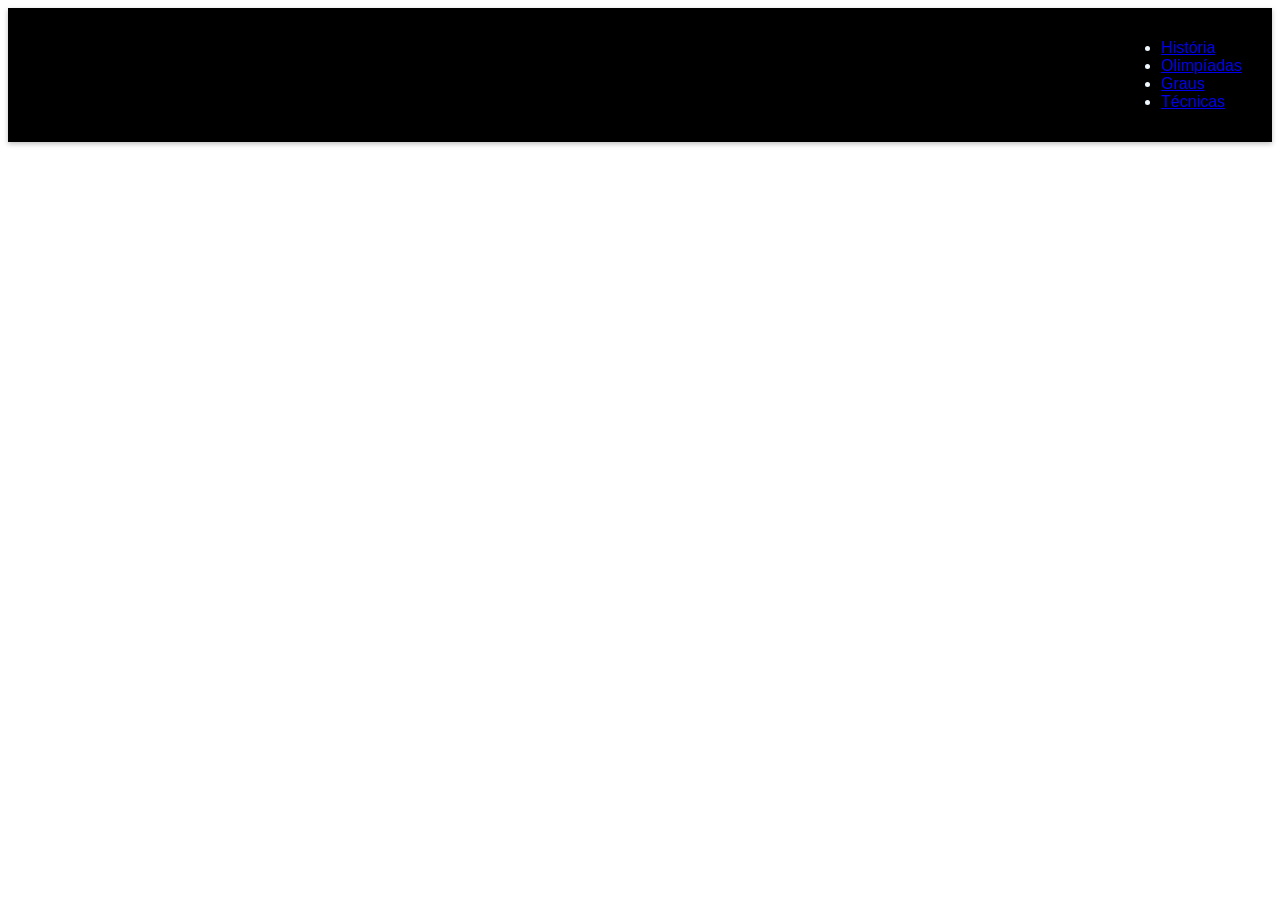
==== content/index.html @ c4f59092 "Add files via upload" ====
<!DOCTYPE html>
<html lang="en">

<head>
    <meta charset="UTF-8">
    <meta name="viewport" content="width=device-width, initial-scale=1.0">
    <title>Dia Mundial do Karate </title>
    <link rel="stylesheet" href="/styles/style.css">
    <link rel="icon" href="img/person-standing.svg">


 
</head>

<body>

 
   <section class="header">
        <div class="itens">
            <ul>
        <li><a href="/content/historia.html"> História</a></li>
        <li> <a href="/content/olimpiadas.html">Olimpíadas</a></li>
        <li><a href="/content/graus.html">Graus</a></li>
        <li><a href="/content/tecnicas.html">Técnicas</a></li>
            </ul>
    
         </div>

    </section>







 
</body>

</html>
---- styles/style.css ----
.body{
    margin-top: 0;



}



.header{
    display: flex;
    justify-content: right;
    padding: 15px 30px;
    background-color: black;
    box-shadow: 0 2px 5px rgba(0, 0, 0, 0.25);
    
}

.itens{
    
display: inline;
font-family: 'Lucida Sans', 'Lucida Sans Regular', 'Lucida Grande', 'Lucida Sans Unicode', Geneva, Verdana, sans-serif;
color: aliceblue;

}
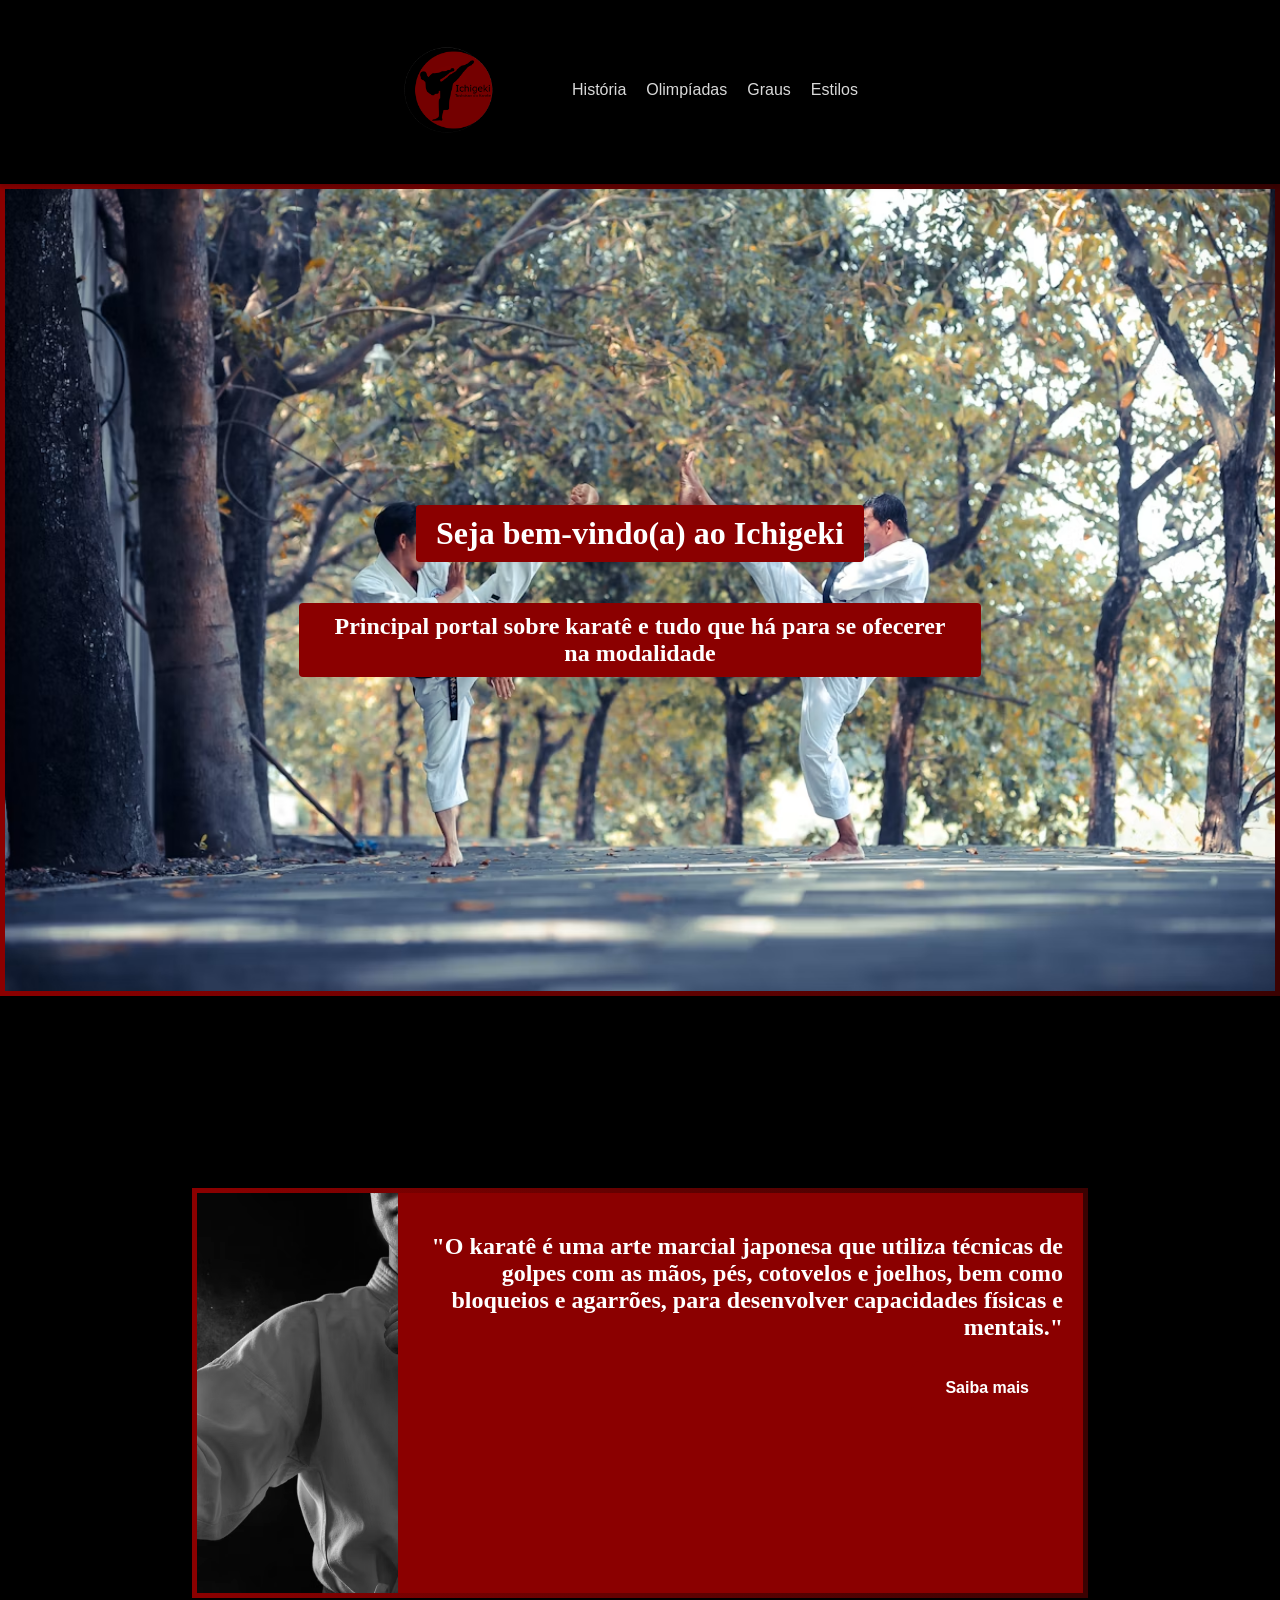
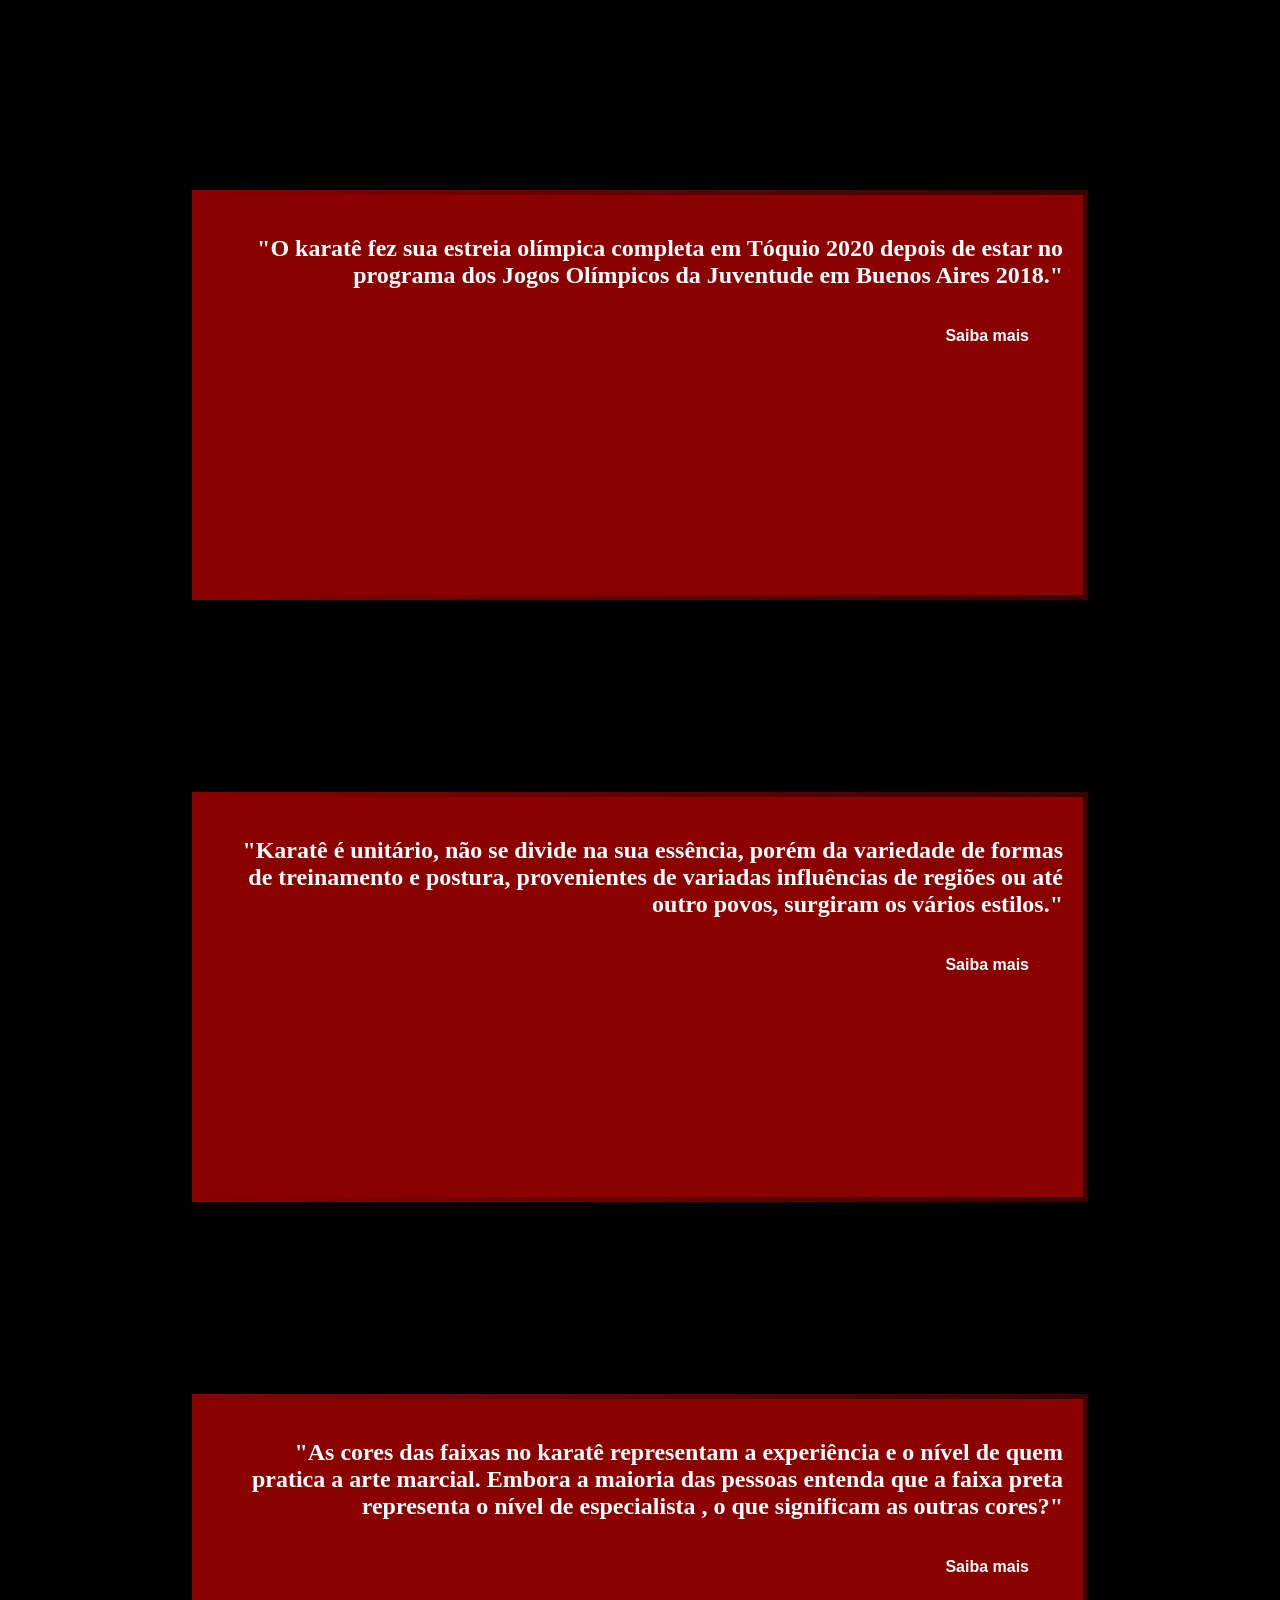
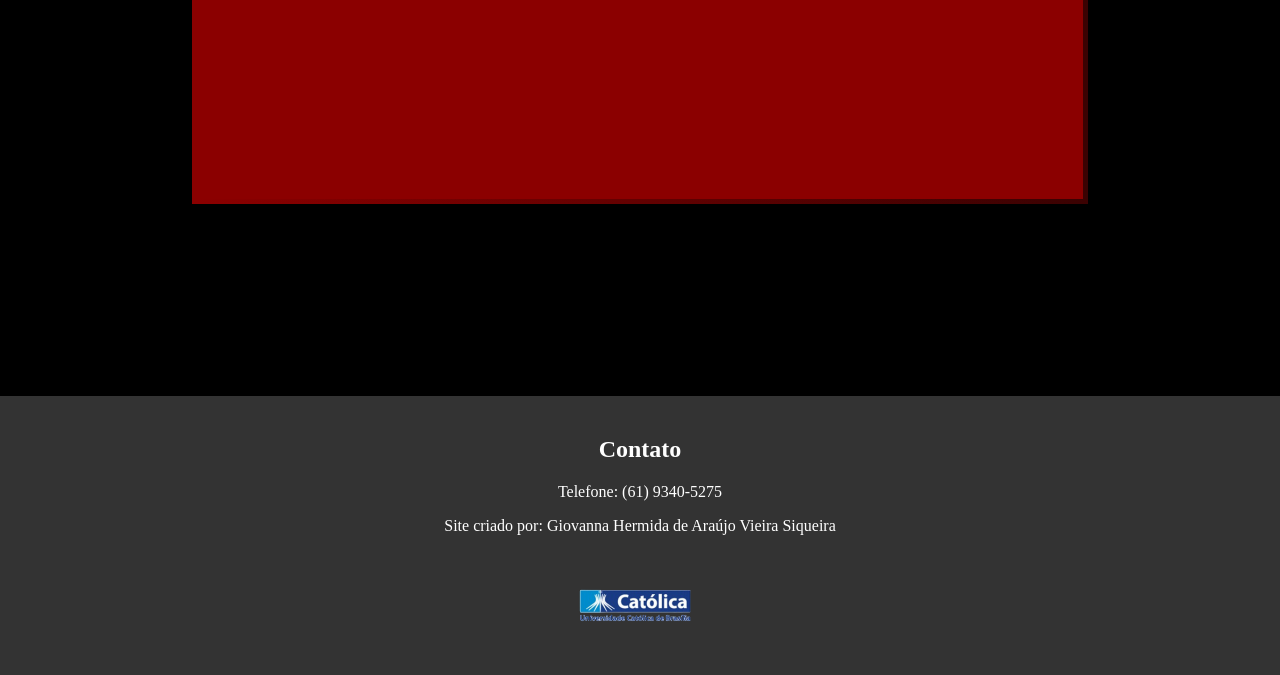
==== commit 10010932: "Add files via upload" ====
--- a/content/index.html
+++ b/content/index.html
@@ -1,40 +1,121 @@
 <!DOCTYPE html>
-<html lang="en">
+<html lang="pt-br">
 
 <head>
     <meta charset="UTF-8">
     <meta name="viewport" content="width=device-width, initial-scale=1.0">
-    <title>Dia Mundial do Karate </title>
+    <title>Dia Mundial do Karate</title>
     <link rel="stylesheet" href="/styles/style.css">
     <link rel="icon" href="img/person-standing.svg">
+    <script src="/style.js"></script>
 
 
- 
 </head>
 
 <body>
 
- 
-   <section class="header">
-        <div class="itens">
-            <ul>
-        <li><a href="/content/historia.html"> História</a></li>
-        <li> <a href="/content/olimpiadas.html">Olimpíadas</a></li>
-        <li><a href="/content/graus.html">Graus</a></li>
-        <li><a href="/content/tecnicas.html">Técnicas</a></li>
-            </ul>
+    <section class="box">
+        <a href="/content/index.html"><img src="/img/Ichigeki(1).png" alt="logo do site" class="logo"></a>
+        <ul class="itens">
+            <li class="hover-underline"><a href="/content/historia.html"> História</a></li>
+            <li class="hover-underline"><a href="/content/olimpiadas.html">Olimpíadas</a></li>
+            <li class="hover-underline"><a href="/content/graus.html">Graus</a></li>
+            <li class="hover-underline"><a href="/content/tecnicas.html">Estilos</a></li>
+        </ul>
+
+    </section>
+
+
+    <div class="boas-vindas">
     
-         </div>
+    
+        <h1 class="caixa-justa">Seja bem-vindo(a) ao Ichigeki</h1>
+        <h2 class="caixa-justa">Principal portal sobre karatê e tudo que há para se ofecerer na modalidade </h2>
+    
+    
+    </div>
+
+
+    <section class="content">
+        <div class="imagem">
+            <img src="/img/karate1.avif" alt="">
+        </div>
+
+        <section class="explica">
+            <h2>"O karatê é uma arte marcial japonesa que utiliza técnicas de golpes com as mãos, pés, cotovelos e
+                joelhos, bem como bloqueios e agarrões, para desenvolver capacidades físicas e mentais."</h2>
+
+            <button class="btn liquid"><a href="/content/historia.html">Saiba mais</a></button>
+        </section>
+    </section>
+
+    <section class="content">
+        <div class="imagem">
+            <img src="https://images.unsplash.com/photo-1656653121475-e33829581294?q=80&w=1170&auto=format&fit=crop&ixlib=rb-4.1.0&ixid=M3wxMjA3fDB8MHxwaG90by1wYWdlfHx8fGVufDB8fHx8fA%3D%3D"
+                alt="">
+        </div>
+
+        <section class="explica">
+            <h2>"O karatê fez sua estreia olímpica completa em Tóquio 2020 depois de estar no programa dos Jogos
+                Olímpicos
+                da Juventude em Buenos Aires 2018."</h2>
+
+            <button class="btn liquid"><a href="/content/olimpiadas.html">Saiba mais</a></button>
+
+
+        </section>
+
+
+    </section>
+
+    <section class="content">
+        <div class="imagem">
+            <img src="https://images.unsplash.com/photo-1525198104776-f6e8a873f9b7?q=80&w=1170&auto=format&fit=crop&ixlib=rb-4.1.0&ixid=M3wxMjA3fDB8MHxwaG90by1wYWdlfHx8fGVufDB8fHx8fA%3D%3D"
+                alt="">
+        </div>
+
+        <section class="explica">
+            <h2>"Karatê é unitário, não se divide na sua essência, porém da variedade de formas de treinamento e
+                postura, provenientes de variadas influências de regiões ou até outro povos, surgiram os vários
+                estilos."</h2>
+
+            <button class="btn liquid"><a href="/content/tecnicas.html">Saiba mais</a></button>
+
+
+        </section>
+
+
+    </section>
+
+    <section class="content">
+        <div class="imagem">
+            <img src="https://images.unsplash.com/photo-1550759774-a027cb60b309?q=80&w=1153&auto=format&fit=crop&ixlib=rb-4.1.0&ixid=M3wxMjA3fDB8MHxwaG90by1wYWdlfHx8fGVufDB8fHx8fA%3D%3D"
+                alt="">
+        </div>
+
+        <section class="explica">
+            <h2>"As cores das faixas no karatê representam a experiência e o nível de quem pratica a arte marcial.
+                Embora a maioria das pessoas entenda que a faixa preta representa o nível de especialista , o que
+                significam as outras cores?"</h2>
+
+            <button class="btn liquid"><a href="/content/graus.html">Saiba mais</a></button>
+
+        </section>
+
 
     </section>
 
 
 
 
+    <footer class="box-footer">
+        <h2>Contato</h2>
+        <a href="tel:+55619340-5275">Telefone: (61) 9340-5275</a>
+
+        <p>Site criado por: Giovanna Hermida de Araújo Vieira Siqueira</p>
+        <img src="/img/freepik_br_2c15a0c4-f942-49d5-92f7-2486d4ee8c24.png" alt="UCB" class="logo-footer">
 
 
-
- 
-</body>
+    </footer>
 
 </html>
--- a/styles/style.css
+++ b/styles/style.css
@@ -1,26 +1,166 @@
-.body{
+body{
+    margin: 0;
+    background-color: black;
+    height: 100%;
+    color: #fff;
     margin-top: 0;
+}
 
+a{
+    text-decoration: none;
+    color: inherit;
 
+}
+
+.boas-vindas{
+    text-align: center;
+    justify-content: center;
+    background-image: url(/img/karate2.avif);
+    background-size: cover;
+    background-repeat: no-repeat;
+    padding: 23%;
+    border: 5px solid transparent;
+    border-image: linear-gradient(to right, #8b0000, #3b0202) 1;
+   
+}
+.caixa-justa {
+  background-color: #8b0000;
+  padding: 10px 20px;
+  border-radius: 4px;
+  display: inline-block; 
+  width: fit-content;
+}
+
+.logo{
+    width: 150px;
+    height: auto;
+}
+.content{
+  
+    height: 400px;
+    border: 1px solid;
+    width: fit-content;
+    background-color: #8b0000;
+    display: flex;
+    justify-content: right;
+    margin: 15%;
+    border: 5px solid transparent;
+    border-image: linear-gradient(to right, #8b0000, #3b0202) 1;
+
+}
+
+.explica{
+    color: #fff;
+    padding: 20px;
+    text-align: right;
+    
+}
+
+.imagem{
+    object-fit: cover;
+    overflow: hidden;
+    background-color: #8b0000;
+    display: flex;
+    justify-content: center;
 
 }
 
 
-
-.header{
+.box{
     display: flex;
-    justify-content: right;
-    padding: 15px 30px;
+    justify-content: center;
+    padding: 15px;
     background-color: black;
     box-shadow: 0 2px 5px rgba(0, 0, 0, 0.25);
-    
+    opacity: 85%;
+    color: #fff;
 }
 
+
+
 .itens{
-    
-display: inline;
-font-family: 'Lucida Sans', 'Lucida Sans Regular', 'Lucida Grande', 'Lucida Sans Unicode', Geneva, Verdana, sans-serif;
-color: aliceblue;
+    padding: 50px;
+    display: flex;
+    gap: 20px;
+    list-style: none;
+    font-family: 'Lucida Sans', 'Lucida Sans Regular', 'Lucida Grande', 'Lucida Sans Unicode', Geneva, Verdana, sans-serif;
+    color: #fff;
+}
+
+.hover-underline {
+  color: #ffffff;
+  position: relative;
+  display: inline-block;
+}
+
+.hover-underline::after,
+.hover-underline::before {
+  content: '';
+  position: absolute;
+  width: 100%;
+  height: 2px;
+  background: linear-gradient(to right, #ff4141, #8b0000);
+  bottom: -5px;
+  left: 0;
+  transform: scaleX(0);
+  transform-origin: right;
+  transition: transform 0.4s ease-out;
+}
+
+.hover-underline::before {
+  top: -5px;
+  transform-origin: left;
+}
+
+.hover-underline:hover::after,
+.hover-underline:hover::before {
+  transform: scaleX(1);
+}
+
+
+
+li:hover{
+
+      font-weight: bold;
+      color:#8b0000;
 
 }
 
+.box-footer{
+    background-color: #333;
+    color: #fff;
+    text-align: center;
+    padding: 20px 0;
+}
+
+
+.btn {
+  position: relative;
+  padding: 1rem 2rem;
+  font-size: 1rem;
+  font-weight: 600;
+  color: white;
+  background: none;
+  border: 2px solid #8b0000;
+  border-radius: 8px;
+  cursor: pointer;
+  overflow: hidden;
+  transition: all 0.3s ease;
+}
+
+.liquid {
+  background: linear-gradient(#490606 0 0) no-repeat calc(200% - var(--p, 0%))
+    100% / 200% var(--p, 0.2em);
+  transition: 0.3s var(--t, 0s),
+    background-position 0.3s calc(0.3s - var(--t, 0s));
+}
+
+.liquid:hover {
+  --p: 100%;
+  --t: 0.3s;
+  color: #fff;
+}
+
+.logo-footer{
+    max-width: 200px;
+}
